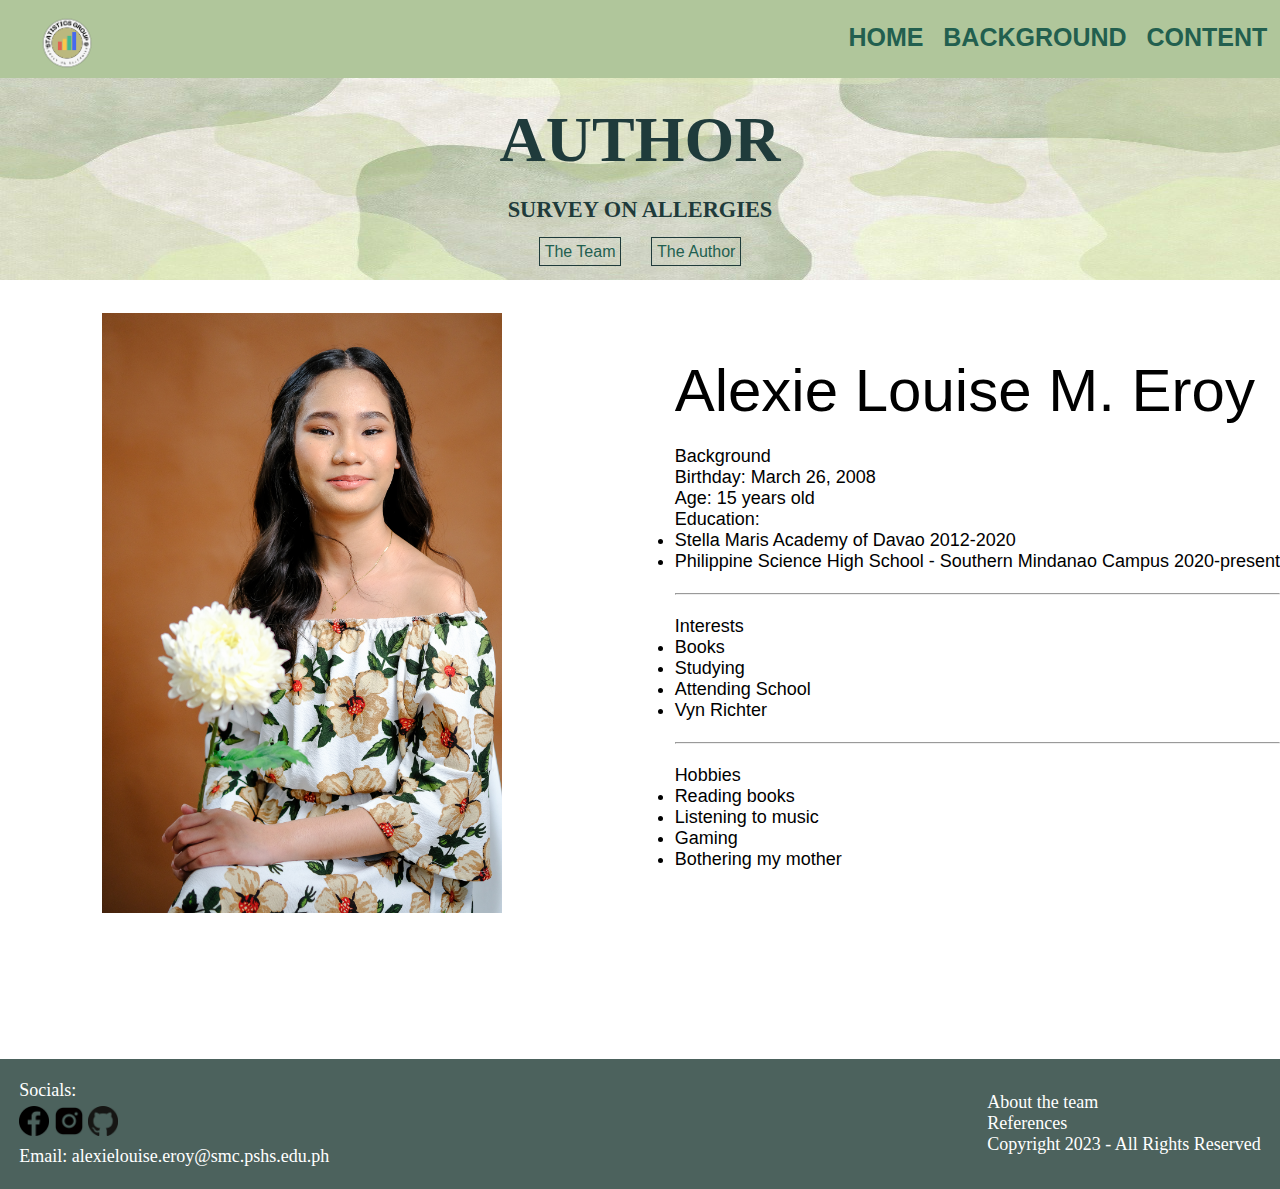
==== author.html @ 9874e063 "Add files via upload" ====
<!DOCTYPE html>
<html lang="en">
<head>
    <meta charset="UTF-8">
    <meta name="viewport" content="width=device-width, initial-scale=1.0">
    <title>The Author</title>
    <link rel="icon" type="image/x-icon" href="Pictures/FaviconLogo.ico">
</head>
<body>
    <!--Container for all divs start-->
    <div class="container">
    <!--Navbar start-->
        <div class="navbar">
            <div id="tabs">
                <a href="index.html">Home</a>
                <a href="backgroundd.html">Background</a>
                <a href="data.html">Content</a>
            </div>
            <div id="logo">
                <img src="Pictures/Logo.png" alt="logo" width="60" height="60">
            </div>
        </div>
    <!--Navbar end-->
    <!--Banner container start-->
        <div class="banner">
            <!--heading start-->
            <div class="heading">
                <div id="title">
                    <h1>Author</h1>
                <div id="subtitle">
                    <h4>Survey on Allergies</h4>
                    </div>
                </div>
            </div>
            <!--heading end-->
            <!--Datatabs start-->
            <div class="data-tab">
                <a href="team.html">The Team</a>
                <a href="section.html">The Author</a>
            </div>
            <!--Datatabs end-->
        </div>
        <!--Banner container end-->
        <!--Content-container start-->
        <div class="content-container">
            <!--profile start-->
            <div class="profile">
                    <img src="Pictures/MyPic.jpg" alt="Alexie's Picture" title="Alexie Louise M. Eroy" width="400" height="600">
             </div>
             <!--profile end-->
             <!--description start-->
             <div class="description">
                <div class="name">Alexie Louise M. Eroy</div>                
                <br>Background
                <br>Birthday: March 26, 2008
                <br>Age: 15 years old
                <br>Education:
                <br><ul>
                    <li>Stella Maris Academy of Davao 2012-2020</li>
                    <li>Philippine Science High School - Southern Mindanao Campus 2020-present</li>
                </ul>
                <br>
                <hr>
                <br>Interests
                <br><ul>
                    <li>Books</li>
                    <li>Studying</li>
                    <li>Attending School</li>
                    <li>Vyn Richter</li>
                </ul>
                <br>
                <hr>
                <br>Hobbies
                <br><ul>
                    <li>Reading books</li>
                    <li>Listening to music</li>
                    <li>Gaming</li>
                    <li>Bothering my mother</li>
                </ul>
            </div>
            <!--description start-->
        </div>
        <!--Content-container end-->
        <!--footer start-->
        <div class="footer">
            <!--socials start-->
            <div class="socials">
                Socials:
                <div id="socmed">
                    <a href="https://www.facebook.com/alexielouise.eroy.5/"><img src="Pictures/fb_logo.png" alt="FaceBook" width="30" height="30"></a>
                    <a href="https://www.instagram.com/loui.moo/"><img src="Pictures/instagram_logo.png" alt="Instagram" width="30" height="30"></a>
                    <a href="https://github.com/AlexieEroy"><img src="Pictures/github_logo.png" alt="GitHub" width="30" height="30"></a>
                </div>
                <div id="email">
                    Email: alexielouise.eroy@smc.pshs.edu.ph
                </div>
            </div>
            <!--socials end-->
            <!--about start-->
            <div class="about">
                    <a href="team.html">About the team</a>
                    <p><a href="references.html">References</a></p>
                    <p>Copyright 2023 - All Rights Reserved</p>
            </div>
            <!--about end-->
        </div>
        <!--footer end-->
    </div>
    <!--container for all divs end-->
        <link rel="stylesheet" href="style.css">
</body>
</html>
---- style.css ----
* {
    padding: 0px;
    margin: 0px;
}

body {
    background-image: url(Pictures/banner.jpg);
    background-size: 100vw 280px;
    background-repeat: no-repeat;
}

/*CONTAINER*/

.container {
    width: 100vw;
    display: flex;
    flex-direction: column;
    justify-content: space-between;
    flex: 3;
    align-items: center;
}

/*NAVIGATION BAR*/
/*sets the background color and widht and height of the navigation bar*/
.navbar {
    background: #B0C69B;
    width: 100vw;
    height: 78px;
}   
/*sets the position, font color, font size, and font style of the tabs*/
#tabs {
    float: right;
    color: #225F4E;
    font-family: Verdana, Geneva, Tahoma, sans-serif;
    font-size: 25px;
    font-style: normal;
    font-weight: bold;
    line-height: normal;
    margin-top: 23px;
}
/*sets the spacing of the tabs from each other, removes the text decoration and transforms the letters to uppercase*/
#tabs a {
    margin-right: 1vw;
    text-transform: uppercase;
    text-decoration: none;
    color: #225F4F;
}
/*sets the position, margings and size of the logo*/
#logo {
    margin-left: 37px;
    margin-top: 13px;
    margin-bottom: 15px;
    float: left;
}
/*sets the color, size, background color, and the transition of the tabs when you hover them*/
#tabs a:hover {
    padding: 5px;
    background-color: #225F4F;
    color: #f3f3f3;
    transition: 0.3s;
}

/*BANNER*/
/*sets the picture, position, and size of the banner*/
.banner {
    background-image: url(Pictures/bg\ for\ proj.jpg);
    width: 100%;
    height: 200px;
    text-align: center;
}
/*sets the position, margin and size of the headings*/
.heading {
    padding-top: 25px;
    margin-bottom: 10px;
}
/*sets the color, size, text transformation, and font weight of the title*/
#title {
    text-transform: uppercase;
    font-weight: bold;
    color: #1F3B3B;
    font-size: 2.5vw;
}
/*sets the color, size and margin of the subtitle*/
#subtitle {
    color: #1F3B3B;
    font-size: 1.75vw;
    margin: 20px;
}
/*sets the margin and the position of the data tabs*/
.data-tab {
    display: inline;
    margin: 20px;
}
/*sets the color, font, margin, padding and the border of the data tabs*/
/*the padding's purpose is to put a space between the border and the text to make the border bigger*/
.data-tab a {
    font-family: Verdana, Geneva, Tahoma, sans-serif;
    text-decoration: none;
    color: #225F4F;
    margin: 1vw;
    padding: 5px;
    border: #1F3B3B solid 1px;
}
/*sets the background color, padding, transition, and the font color of the text when you hover them*/
.data-tab a:hover {
    padding: 5px;
    background-color: #1F3B3B;
    color: white;
    transition: 0.3s;
}

/*FOOTER*/
/*sets the backrgound color of the footer, position, and size of its contents*/
.footer {
    background: #4C625D;
    width: 100%;
    height: 130px;
    display: flex;
    align-items: center;
    justify-content: space-between;
    bottom: 0px;
    position: relative;
    font-size: large;
}
/*sets the margin and color of the socials*/
.socials {
    margin-left: 1.5vw;
    color: white;
}
/*sets the margin of the social media logos so they won't be directly next to eachother*/
#socmed {
    margin: 5px 5px 5px 0px;
}
/*sets the margin and the color of the contents in about*/
.about {
    margin-right: 1.5vw;
    color: white;
    
}
/*sets the color and text decoration of the links*/
.about a {
    text-decoration: none;
    color: white;
    
}
/*removed the bullet points in the contents of the unordered list*/
ul {
    list-style-type: none;
}

/*CONTENT*/
/*sets the margin, position of the contents, and the font size and family*/
.content {
    text-align: justify;
    font-size: large;
    font-family: Verdana, Geneva, Tahoma, sans-serif;
    margin-top: 35px;
    margin-bottom: 11.4vw;
    margin-left: 50px;
    margin-right: 50px;
}
/*sets the type of list style to disc, a bullet point*/
ul {
    list-style-type: disc;
}

/*CONTENT WITH PHOTOS*/
/*displays the contents to flex and positions it to the center with a space between the picture and the text, sets the margin and the size*/
.content-container {
    display: flex;
    align-items: center;
    justify-content: space-between;
    margin-bottom: 11.4vw;
    margin-top: 35px;
    margin-left: 10px;
    margin-right: 10px;   
    width: 100vw;
}
/*sets the position of the text, the font size and the font family*/
.description {
    float: right;
    font-size: large;
    font-family: Verdana, Geneva, Tahoma, sans-serif;
}
/*sets the margin and position of the image*/
.graph img {
    margin-left: 10px;
    float: left;
}
/*sets the font size and font weight of the text*/
.name {
    font-size: 60px;
    font-weight: 30px;
}
/*sets the margin of the image and its position*/
.profile img {
    margin-left: 8vw;
    float: left;
}
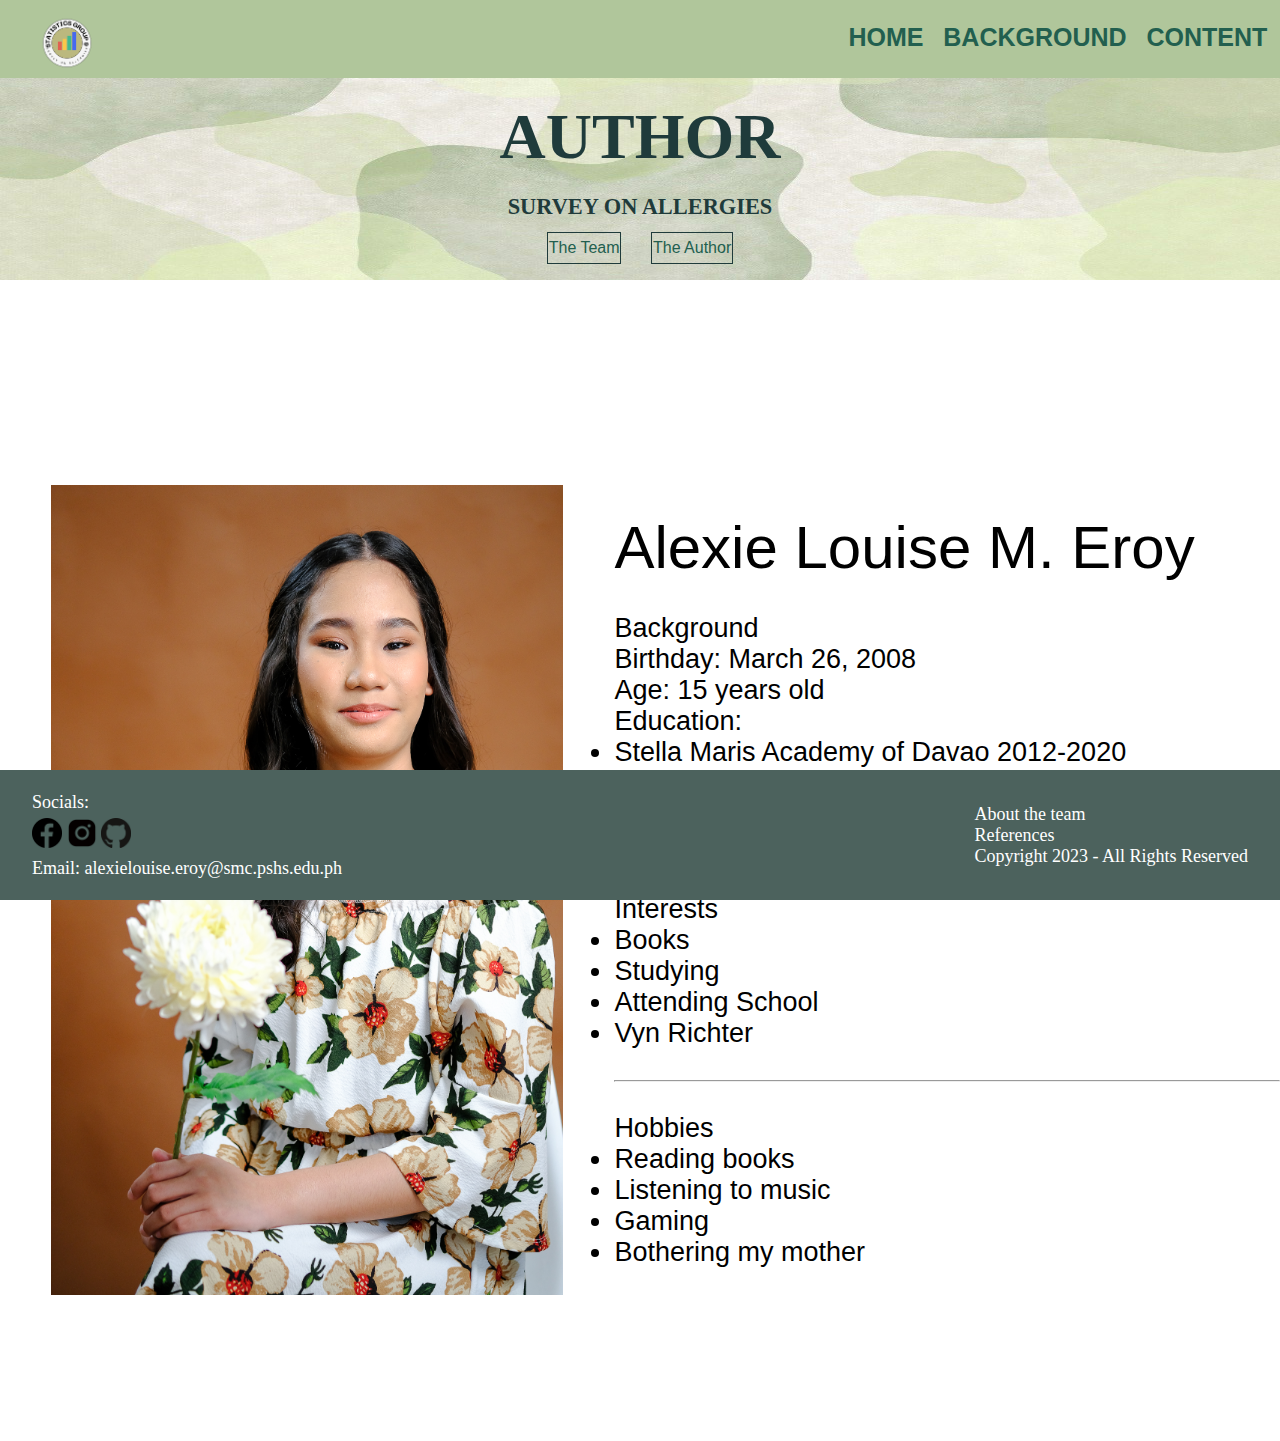
==== commit b7cc8545: "Add files via upload" ====
--- a/author.html
+++ b/author.html
@@ -44,14 +44,15 @@
         <!--Content-container start-->
         <div class="content-container">
             <!--profile start-->
-            <div class="profile">
-                    <img src="Pictures/MyPic.jpg" alt="Alexie's Picture" title="Alexie Louise M. Eroy" width="400" height="600">
+            <div class="profile3">
+                    <img src="Pictures/MyPic.jpg" alt="Alexie's Picture" title="Alexie Louise M. Eroy">
              </div>
              <!--profile end-->
              <!--description start-->
              <div class="description">
-                <div class="name">Alexie Louise M. Eroy</div>                
-                <br>Background
+                <div class="name">Alexie Louise M. Eroy</div>
+                <div class="description-content">
+                   <br>Background
                 <br>Birthday: March 26, 2008
                 <br>Age: 15 years old
                 <br>Education:
@@ -76,7 +77,9 @@
                     <li>Listening to music</li>
                     <li>Gaming</li>
                     <li>Bothering my mother</li>
-                </ul>
+                </ul> 
+                </div>                
+                
             </div>
             <!--description start-->
         </div>
--- a/style.css
+++ b/style.css
@@ -26,6 +26,7 @@
     background: #B0C69B;
     width: 100vw;
     height: 78px;
+    position: fixed;
 }   
 /*sets the position, font color, font size, and font style of the tabs*/
 #tabs {
@@ -54,7 +55,7 @@
 }
 /*sets the color, size, background color, and the transition of the tabs when you hover them*/
 #tabs a:hover {
-    padding: 5px;
+    padding: 0.6vh 1vw;
     background-color: #225F4F;
     color: #f3f3f3;
     transition: 0.3s;
@@ -65,13 +66,14 @@
 .banner {
     background-image: url(Pictures/bg\ for\ proj.jpg);
     width: 100%;
-    height: 200px;
+    height: 50vh;
     text-align: center;
 }
 /*sets the position, margin and size of the headings*/
 .heading {
-    padding-top: 25px;
+    padding-top: 50px;
     margin-bottom: 10px;
+    margin-top: 5.5vh;
 }
 /*sets the color, size, text transformation, and font weight of the title*/
 #title {
@@ -98,7 +100,7 @@
     text-decoration: none;
     color: #225F4F;
     margin: 1vw;
-    padding: 5px;
+    padding: 0.5vw 0.1vh;
     border: #1F3B3B solid 1px;
 }
 /*sets the background color, padding, transition, and the font color of the text when you hover them*/
@@ -119,12 +121,12 @@
     align-items: center;
     justify-content: space-between;
     bottom: 0px;
-    position: relative;
+    position: fixed;
     font-size: large;
 }
 /*sets the margin and color of the socials*/
 .socials {
-    margin-left: 1.5vw;
+    margin-left: 2.5vw;
     color: white;
 }
 /*sets the margin of the social media logos so they won't be directly next to eachother*/
@@ -133,7 +135,7 @@
 }
 /*sets the margin and the color of the contents in about*/
 .about {
-    margin-right: 1.5vw;
+    margin-right: 2.5vw;
     color: white;
     
 }
@@ -152,10 +154,10 @@
 /*sets the margin, position of the contents, and the font size and family*/
 .content {
     text-align: justify;
-    font-size: large;
-    font-family: Verdana, Geneva, Tahoma, sans-serif;
-    margin-top: 35px;
-    margin-bottom: 11.4vw;
+    font-size: 3vh;
+    font-family: Verdana, Geneva, Tahoma, sans-serif;
+    margin-top: 10vh;
+    margin-bottom: 50vh;
     margin-left: 50px;
     margin-right: 50px;
 }
@@ -182,6 +184,10 @@
     font-size: large;
     font-family: Verdana, Geneva, Tahoma, sans-serif;
 }
+
+.description-content {
+    font-size: 3vh;
+}
 /*sets the margin and position of the image*/
 .graph img {
     margin-left: 10px;
@@ -192,8 +198,28 @@
     font-size: 60px;
     font-weight: 30px;
 }
+/*PROFILES (images of people)*/
 /*sets the margin of the image and its position*/
-.profile img {
-    margin-left: 8vw;
-    float: left;
+.profile1 img {
+    margin-left: 4vw;
+    margin-right: 4vw;
+    float: left;
+    width: 45vw;
+    height: 60vh;
+}
+
+.profile2 img {
+    margin-left: 4vw;
+    margin-right: 4vw;
+    float: left;
+    width: 40vw;
+    height: 70vh;
+}
+
+.profile3 img {
+    margin-left: 4vw;
+    margin-right: 4vw;
+    float: left;
+    width: 40vw;
+    height: 90vh;
 }